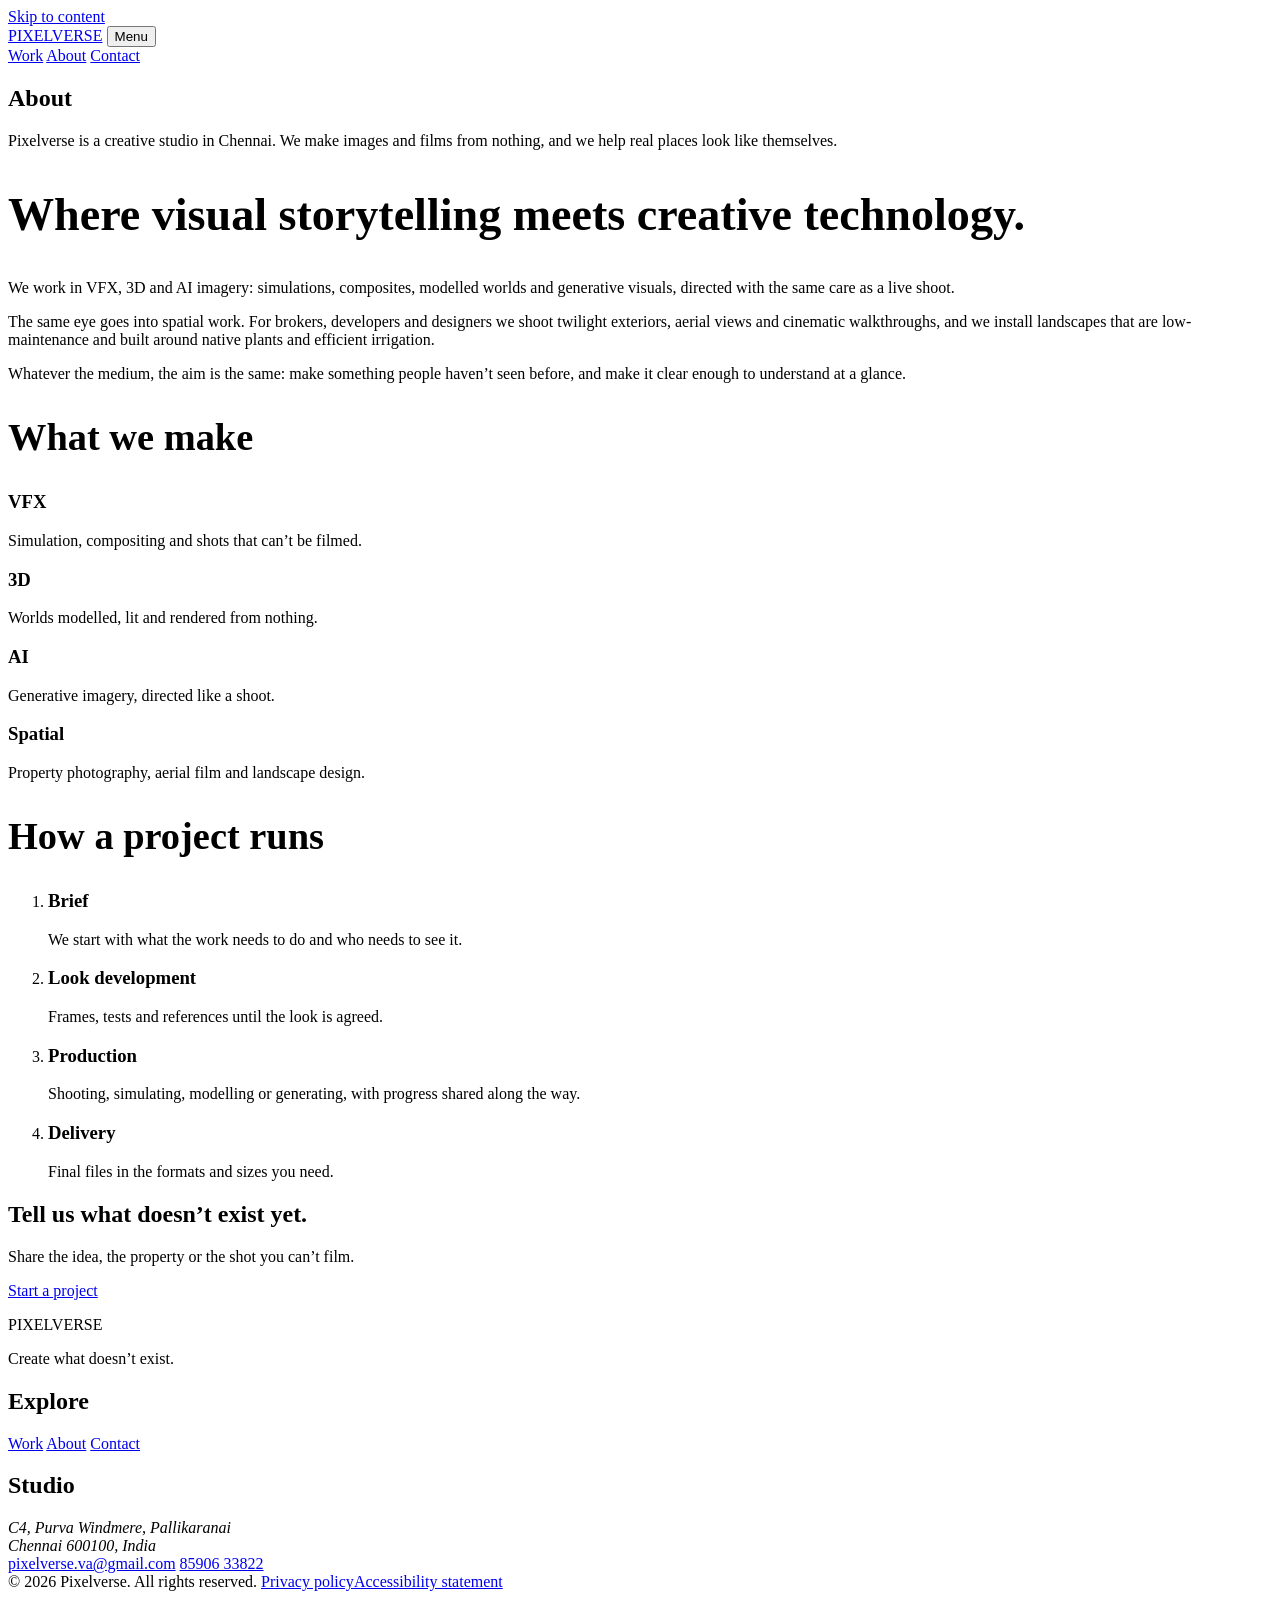
==== site/about/index.html @ b1f62c29 "Initial site: Pixelverse website, generator and deploy docs Shop (Volsplat page, legal pages, Softwa" ====
<!DOCTYPE html>
<html lang="en">
<head>
<meta charset="utf-8">
<meta name="viewport" content="width=device-width, initial-scale=1, viewport-fit=cover">
<title>About – Pixelverse</title>
<meta name="description" content="Pixelverse is a creative studio in Chennai working in VFX, 3D and AI imagery, property photography and landscape design.">
<meta name="theme-color" content="#05060b">
<link rel="canonical" href="https://www.pixelversefx.com/about/">
<link rel="icon" href="/assets/img/favicon.svg" type="image/svg+xml">
<meta property="og:type" content="website">
<meta property="og:site_name" content="Pixelverse">
<meta property="og:title" content="About – Pixelverse">
<meta property="og:description" content="Pixelverse is a creative studio in Chennai working in VFX, 3D and AI imagery, property photography and landscape design.">
<meta property="og:url" content="https://www.pixelversefx.com/about/">
<meta property="og:image" content="https://www.pixelversefx.com/assets/img/og.png">
<meta name="twitter:card" content="summary_large_image">
<link rel="preload" href="/assets/fonts/syne-800.woff2" as="font" type="font/woff2" crossorigin>
<link rel="preload" href="/assets/fonts/instrument-sans.woff2" as="font" type="font/woff2" crossorigin>
<link rel="stylesheet" href="/assets/css/site.css?v=4">
</head>
<body class="">
<svg width="0" height="0" style="position:absolute" aria-hidden="true" focusable="false">
<filter id="ch-r" color-interpolation-filters="sRGB"><feColorMatrix type="matrix" values="1 0 0 0 0  0 0 0 0 0  0 0 0 0 0  0 0 0 1 0"/></filter>
<filter id="ch-g" color-interpolation-filters="sRGB"><feColorMatrix type="matrix" values="0 0 0 0 0  0 1 0 0 0  0 0 0 0 0  0 0 0 1 0"/></filter>
<filter id="ch-b" color-interpolation-filters="sRGB"><feColorMatrix type="matrix" values="0 0 0 0 0  0 0 0 0 0  0 0 1 0 0  0 0 0 1 0"/></filter>
</svg>
<a class="skip" href="#main">Skip to content</a>
<header class="site-header">
  <a class="logo" href="/" aria-label="Pixelverse, home"><span class="rgb" aria-hidden="true"><i></i><i></i><i></i></span><span>PIXELVERSE</span></a>
  <button class="btn menu-btn" type="button" aria-expanded="false" aria-controls="nav">Menu</button>
  <nav class="nav" id="nav" aria-label="Main">
    <a href="/portfolio/">Work</a>
    
    <a href="/about/" aria-current="page">About</a>
    <a href="/contact/">Contact</a>
  </nav>
</header>
<main id="main">
<section class="page-top">
  <div class="wrap">
    <div class="section-head">
      <h1 class="display">About</h1>
      <p class="lede">Pixelverse is a creative studio in Chennai. We make images and films from nothing, and we help real places look like themselves.</p>
    </div>
  </div>
</section>
<section class="section tight">
  <div class="wrap about-grid">
    <div class="a"><h2 class="display" style="font-size:clamp(28px,3.6vw,48px)">Where visual storytelling meets creative technology.</h2></div>
    <div class="b prose">
      <p>We work in VFX, 3D and AI imagery: simulations, composites, modelled worlds and generative visuals, directed with the same care as a live shoot.</p>
      <p>The same eye goes into spatial work. For brokers, developers and designers we shoot twilight exteriors, aerial views and cinematic walkthroughs, and we install landscapes that are low-maintenance and built around native plants and efficient irrigation.</p>
      <p>Whatever the medium, the aim is the same: make something people haven’t seen before, and make it clear enough to understand at a glance.</p>
    </div>
  </div>
</section>
<section class="section tight">
  <div class="wrap">
    <h2 class="display" style="font-size:clamp(26px,3vw,40px);margin-bottom:32px">What we make</h2>
    <div class="disciplines">
      <article><h3 class="display">VFX</h3><p>Simulation, compositing and shots that can’t be filmed.</p></article>
      <article><h3 class="display">3D</h3><p>Worlds modelled, lit and rendered from nothing.</p></article>
      <article><h3 class="display">AI</h3><p>Generative imagery, directed like a shoot.</p></article>
      <article><h3 class="display">Spatial</h3><p>Property photography, aerial film and landscape design.</p></article>
    </div>
  </div>
</section>
<section class="section tight">
  <div class="wrap about-grid">
    <div class="a"><h2 class="display" style="font-size:clamp(26px,3vw,40px)">How a project runs</h2></div>
    <div class="b">
      <ol class="process">
        <li><h3>Brief</h3><p>We start with what the work needs to do and who needs to see it.</p></li>
        <li><h3>Look development</h3><p>Frames, tests and references until the look is agreed.</p></li>
        <li><h3>Production</h3><p>Shooting, simulating, modelling or generating, with progress shared along the way.</p></li>
        <li><h3>Delivery</h3><p>Final files in the formats and sizes you need.</p></li>
      </ol>
    </div>
  </div>
</section>
<section class="section">
  <div class="wrap cta-band">
    <h2 class="display">Tell us what doesn’t exist yet.</h2>
    <p class="lede muted">Share the idea, the property or the shot you can’t film.</p>
    <a class="btn solid" href="/contact/"><span class="rgb" aria-hidden="true"><i></i><i></i><i></i></span>Start a project</a>
  </div>
</section>
</main>
<footer class="site-footer">
  <div class="wrap">
    <div class="foot-grid">
      <div class="foot-brand">
        <p class="word">PIXELVERSE</p>
        <p class="muted">Create what doesn’t exist.</p>
      </div>
      <nav class="foot-col" aria-label="Footer">
        <h2>Explore</h2>
        <a href="/portfolio/">Work</a>
        
        <a href="/about/">About</a>
        <a href="/contact/">Contact</a>
      </nav>
      <div class="foot-col">
        <h2>Studio</h2>
        <address>C4, Purva Windmere, Pallikaranai<br>Chennai 600100, India</address>
        <a href="mailto:pixelverse.va@gmail.com">pixelverse.va@gmail.com</a>
        <a href="tel:+918590633822">85906 33822</a>
      </div>
    </div>
    <div class="foot-base">
      <span>&copy; 2026 Pixelverse. All rights reserved.</span>
      <span><a href="/privacy-policy/">Privacy policy</a><a href="/accessibility-statement/">Accessibility statement</a></span>
    </div>
  </div>
</footer>
<script src="/assets/js/site.js?v=4" defer></script>
</body>
</html>
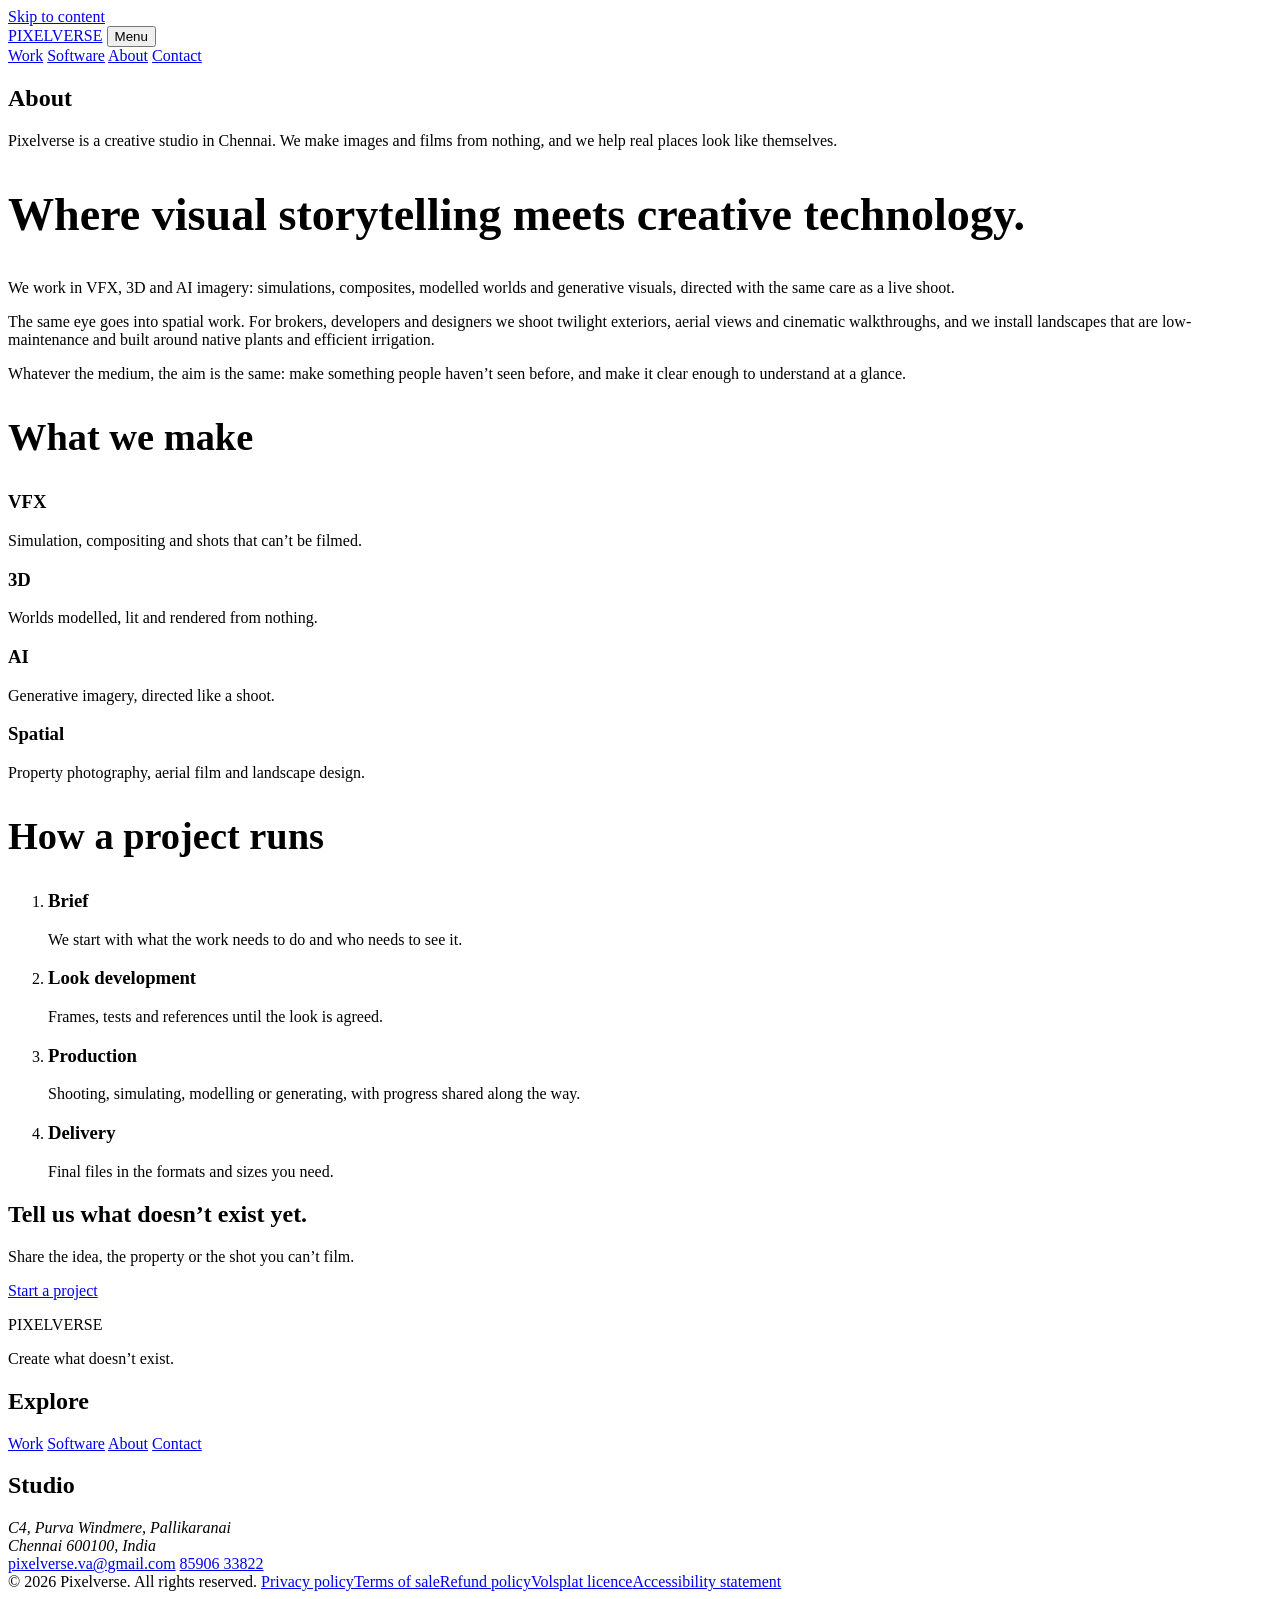
==== commit bfe3a6a4: "Switch the Volsplat shop on in the draft preview (product page, legal pages, Software link) Placehol" ====
--- a/site/about/index.html
+++ b/site/about/index.html
@@ -31,7 +31,7 @@
   <button class="btn menu-btn" type="button" aria-expanded="false" aria-controls="nav">Menu</button>
   <nav class="nav" id="nav" aria-label="Main">
     <a href="/portfolio/">Work</a>
-    
+    <a href="/volsplat/">Software</a>
     <a href="/about/" aria-current="page">About</a>
     <a href="/contact/">Contact</a>
   </nav>
@@ -97,7 +97,7 @@
       <nav class="foot-col" aria-label="Footer">
         <h2>Explore</h2>
         <a href="/portfolio/">Work</a>
-        
+        <a href="/volsplat/">Software</a>
         <a href="/about/">About</a>
         <a href="/contact/">Contact</a>
       </nav>
@@ -110,7 +110,7 @@
     </div>
     <div class="foot-base">
       <span>&copy; 2026 Pixelverse. All rights reserved.</span>
-      <span><a href="/privacy-policy/">Privacy policy</a><a href="/accessibility-statement/">Accessibility statement</a></span>
+      <span><a href="/privacy-policy/">Privacy policy</a><a href="/legal/terms-of-sale/">Terms of sale</a><a href="/legal/refund-policy/">Refund policy</a><a href="/legal/volsplat-eula/">Volsplat licence</a><a href="/accessibility-statement/">Accessibility statement</a></span>
     </div>
   </div>
 </footer>
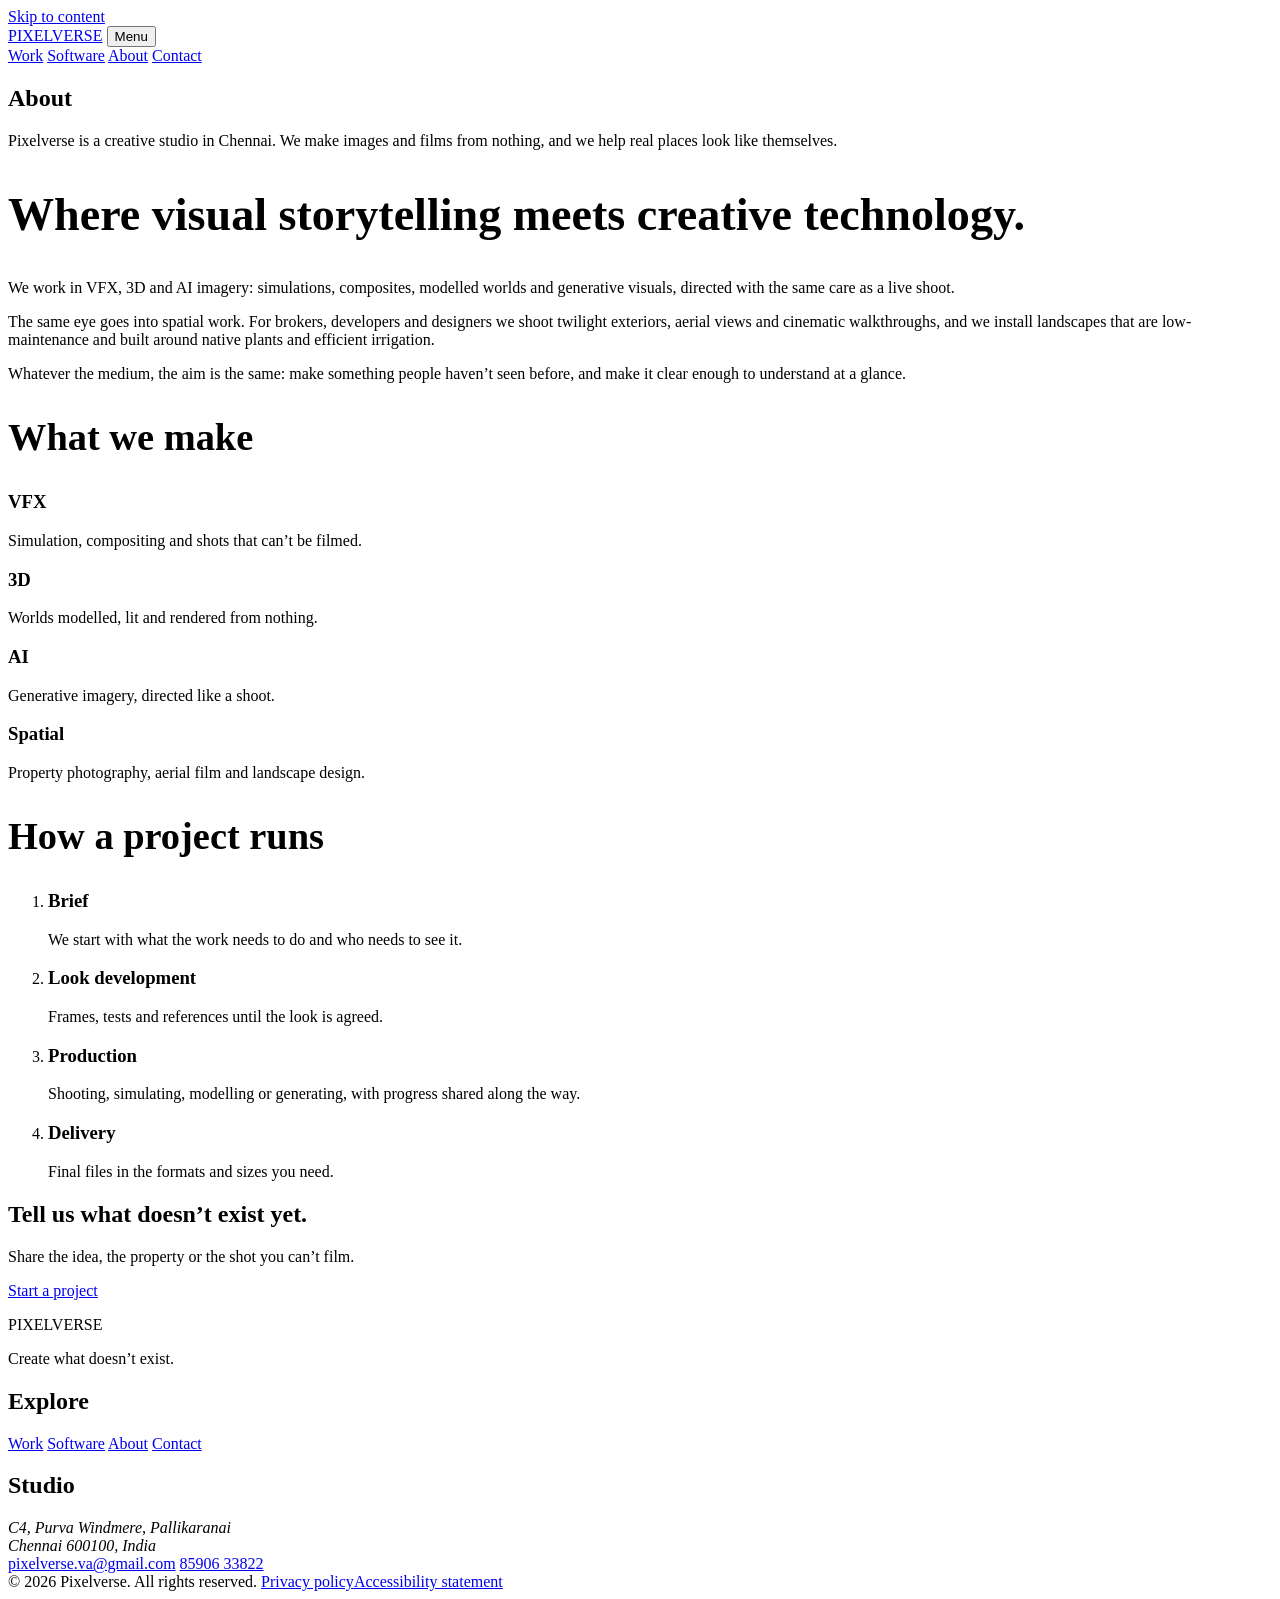
==== commit d251f5d7: "Volsplat coming-soon page: placeholder mode until the final build SHOP_LIVE=soon publishes the Softw" ====
--- a/site/about/index.html
+++ b/site/about/index.html
@@ -110,7 +110,7 @@
     </div>
     <div class="foot-base">
       <span>&copy; 2026 Pixelverse. All rights reserved.</span>
-      <span><a href="/privacy-policy/">Privacy policy</a><a href="/legal/terms-of-sale/">Terms of sale</a><a href="/legal/refund-policy/">Refund policy</a><a href="/legal/volsplat-eula/">Volsplat licence</a><a href="/accessibility-statement/">Accessibility statement</a></span>
+      <span><a href="/privacy-policy/">Privacy policy</a><a href="/accessibility-statement/">Accessibility statement</a></span>
     </div>
   </div>
 </footer>
